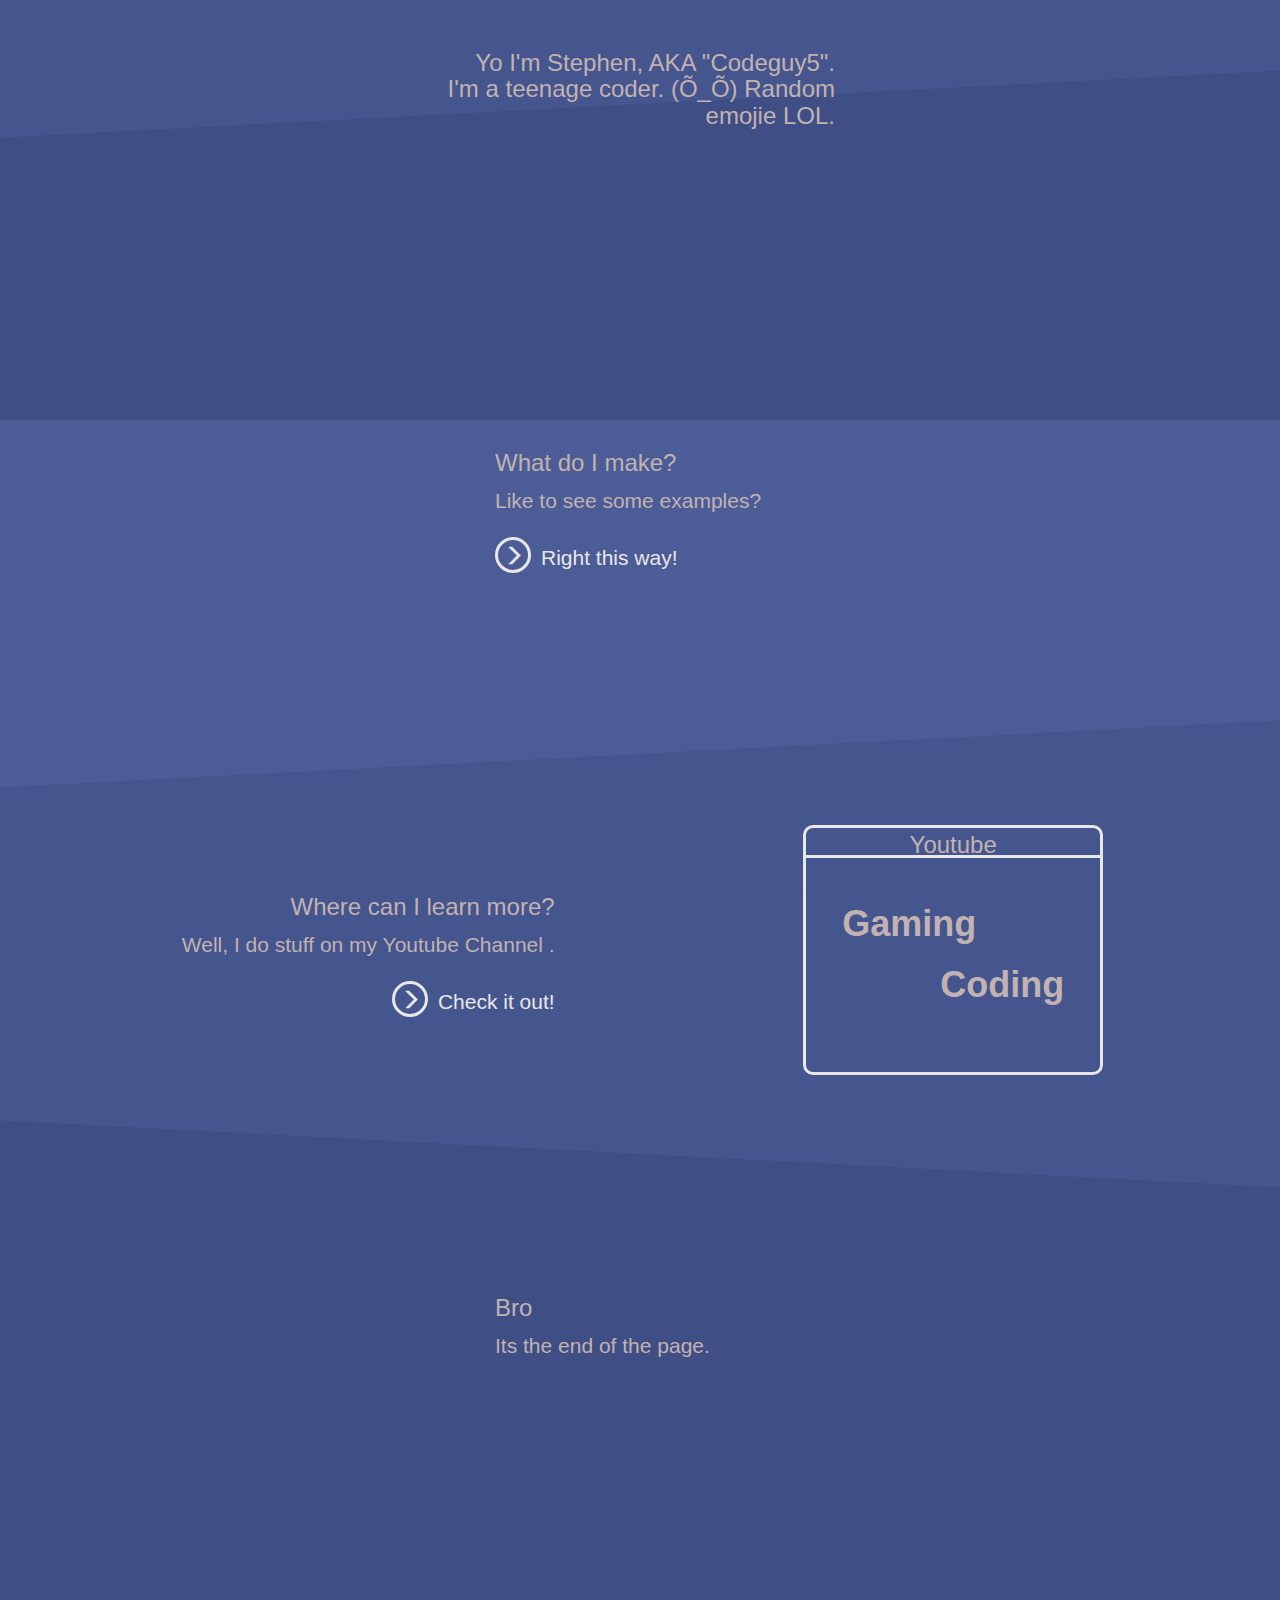
==== index.html @ 6d9cc168 "initial" ====
<!doctype html>
<html class="no-js" lang="">
    <head>
        <meta charset="utf-8">
        <meta http-equiv="x-ua-compatible" content="ie=edge">
        <title>Home</title>
        <meta name="description" content="">
        <meta name="viewport" content="width=device-width, initial-scale=1">

        
<link rel="apple-touch-icon" sizes="60x60" href="/apple-icon-60x60.png">

<link rel="icon" type="image/png" sizes="192x192"  href="/android-icon-192x192.png">

 <link rel="icon" type="image/png" sizes="96x96" href="favicon.ico">
        
<link rel="manifest" href="/manifest.json">
<meta name="msapplication-TileColor" content="#ffffff">
<meta name="msapplication-TileImage" content="/ms-icon-144x144.png">
<meta name="theme-color" content="#ffffff">
        <!-- Place favicon.ico in the root directory -->

        <link rel="stylesheet" href="css/normalize.css">
        <!-- Latest compiled and minified CSS -->
<link rel="stylesheet" href="https://maxcdn.bootstrapcdn.com/bootstrap/3.3.7/css/bootstrap.min.css" integrity="sha384-BVYiiSIFeK1dGmJRAkycuHAHRg32OmUcww7on3RYdg4Va+PmSTsz/K68vbdEjh4u" crossorigin="anonymous">

<!-- Optional theme -->
<link rel="stylesheet" href="https://maxcdn.bootstrapcdn.com/bootstrap/3.3.7/css/bootstrap-theme.min.css" integrity="sha384-rHyoN1iRsVXV4nD0JutlnGaslCJuC7uwjduW9SVrLvRYooPp2bWYgmgJQIXwl/Sp" crossorigin="anonymous">

<!-- Latest compiled and minified JavaScript -->
<script src="https://maxcdn.bootstrapcdn.com/bootstrap/3.3.7/js/bootstrap.min.js" integrity="sha384-Tc5IQib027qvyjSMfHjOMaLkfuWVxZxUPnCJA7l2mCWNIpG9mGCD8wGNIcPD7Txa" crossorigin="anonymous"></script>
        <link rel="stylesheet" href="css/main.css">
        <script src="js/vendor/modernizr-2.8.3.min.js"></script>
    </head>
    <body>
       <img src="">
        <section class="banner">
  <div class="content">
    <div class="content-text">
      <h3> Yo I'm Stephen, AKA "Codeguy5".
        I'm a teenage coder. (Õ_Õ)
        Random emojie LOL.
      </h3>
    </div>
  </div>
</section>

<section class="top-section">
  <div class="content">
    <div class="content-text-even">
      <h3>What do I make?</h3>
      <p class="lead">Like to see some examples?</p>
      <p><a href="/portfolio" class="link-to lead"><span class="glyphicon glyphicon-menu-right"></span>Right this way!</a></p>
    </div>
  </div>
</section>

<section class="middle-section">
  <div class="content">
    <div class="content-text">
      <h3>Where can I learn more?</h3>
      <p class="lead">Well, I do stuff on my Youtube Channel .</p>
      <p><a href="https://www.youtube.com/channel/UCOSIS7ORRe0_ptjIEcWzT0A" class="link-to lead"><span class="glyphicon glyphicon-menu-right"></span>Check it out!</a></p>
    </div>
    <div class="blog-mock">
      <p>Gaming</p>
      <p>Coding</p>
    </div>
  </div>
</section>

<section class="bottom-section">
  <div class="content">
    <div class="content-text-even" style="padding-top:50px;">
      <h3>Bro</h3>
      <p class="lead">Its the end of the page.</p>
    </div>
  </div>
</section>

        <script src="https://ajax.googleapis.com/ajax/libs/jquery/1.11.3/jquery.min.js"></script>
        <script>window.jQuery || document.write('<script src="js/vendor/jquery-1.11.3.min.js"><\/script>')</script>
        <script src="js/plugins.js"></script>
        <script src="js/main.js"></script>

        <!-- Google Analytics: change UA-XXXXX-X to be your site's ID. -->
        <script>
            (function(b,o,i,l,e,r){b.GoogleAnalyticsObject=l;b[l]||(b[l]=
            function(){(b[l].q=b[l].q||[]).push(arguments)});b[l].l=+new Date;
            e=o.createElement(i);r=o.getElementsByTagName(i)[0];
            e.src='https://www.google-analytics.com/analytics.js';
            r.parentNode.insertBefore(e,r)}(window,document,'script','ga'));
            ga('create','UA-XXXXX-X','auto');ga('send','pageview');
        </script>
    </body>
</html>
---- css/main.css ----
/*! HTML5 Boilerplate v5.2.0 | MIT License | https://html5boilerplate.com/ */

/*
 * What follows is the result of much research on cross-browser styling.
 * Credit left inline and big thanks to Nicolas Gallagher, Jonathan Neal,
 * Kroc Camen, and the H5BP dev community and team.
 */

/* ==========================================================================
   Base styles: opinionated defaults
   ========================================================================== */

html {
    color: #222;
    font-size: 1em;
    line-height: 1.4;
}

/*
 * Remove text-shadow in selection highlight:
 * https://twitter.com/miketaylr/status/12228805301
 *
 * These selection rule sets have to be separate.
 * Customize the background color to match your design.
 */

::-moz-selection {
    background: #b3d4fc;
    text-shadow: none;
}

::selection {
    background: #b3d4fc;
    text-shadow: none;
}

/*
 * A better looking default horizontal rule
 */

hr {
    display: block;
    height: 1px;
    border: 0;
    border-top: 1px solid #ccc;
    margin: 1em 0;
    padding: 0;
}

/*
 * Remove the gap between audio, canvas, iframes,
 * images, videos and the bottom of their containers:
 * https://github.com/h5bp/html5-boilerplate/issues/440
 */

audio,
canvas,
iframe,
img,
svg,
video {
    vertical-align: middle;
}

/*
 * Remove default fieldset styles.
 */

fieldset {
    border: 0;
    margin: 0;
    padding: 0;
}

/*
 * Allow only vertical resizing of textareas.
 */

textarea {
    resize: vertical;
}

/* ==========================================================================
   Browser Upgrade Prompt
   ========================================================================== */

.browserupgrade {
    margin: 0.2em 0;
    background: #ccc;
    color: #000;
    padding: 0.2em 0;
}

/* ==========================================================================
   Author's custom styles
 
   ========================================================================== */
body {
    overflow-x: hidden;
overflow-x: 90%;
}   
.banner,
.top-section,
.middle-section,
.bottom-section {
    width: 100%;
    min-height: 400px;
    padding: 50px;
    color: #C2B2B2;
    position: relative;
    z-index: 2;
}

.banner {
    background-color: #3F4E85;
   
}

.top-section {
    background-color: #4C5C96;
}

.middle-section {
    background-color: #45558D;
}

.bottom-section {
    background: #3F4E85;
}

.footer-background {
    width: 100%;
    min-height: 250px;
    color: #e7e7e7;
    position: relative;
    z-index: 2;
    background-color: #454A57;
}

.banner:before {
    content: '';
    position: absolute;
    top: -100px;
    right: -10px;
    width: 110%;
    height: 150px;
    background: #45558D;
    display: block;
    transform-origin: right center;
    transform: rotate(-3deg);
    z-index: 2;
}

.top-section:before {
    content: '';
    position: absolute;
    top: -100px;
    left: -10px;
    width: 110%;
    height: 150px;
    background-image:img/download.jpg;
    display: block;
    transform-origin: left center;
    transform: rotate(3deg);
    z-index: 6;
}

.middle-section:before {
    content: '';
    position: absolute;
    top: -100px;
    right: -10px;
    width: 110%;
    height: 150px;
    background: #45558D;
    display: block;
    transform-origin: right center;
    transform: rotate(-3deg);
    z-index: 6;
}

.bottom-section:before {
    content: '';
    position: absolute;
    top: -100px;
    left: -10px;
    width: 110%;
    height: 150px;
    background: #3F4E85;
    display: block;
    transform-origin: left center;
    transform: rotate(3deg);
    z-index: 6;
}

.footer-background:before {
    content: '';
    position: absolute;
    top: -100px;
    right: -10px;
    width: 110%;
    height: 150px;
    background: #454A57;
    display: block;
    transform-origin: right center;
    transform: rotate(-3deg);
}

.content {
    width: 100%;
    margin: auto;
    padding: 5px;
    position: relative;
    top: -50px;
    z-index: 20;
    display: flex;
    justify-content: space-around;
    align-items: center;
    flex-wrap: wrap;
}


.bio-pic {
    width: 250px;
    height: 250px;
    border-radius: 100%;
    position: relative;
}

.portfolio-image {
    width: 300px;
    height: 300px;
    position: relative;
    background: #FFF;
    border-radius: 20px;
    overflow: hidden;
}

.pack-admin-portfolio {
    width: 300px;
    position: relative;
}

.transparent-background {
    background: transparent;
}

.scout-background-color {
    background-color: #0E374B;
}

.gol-image {
    max-width: 300px;
    border-radius: 15px;
    border: 3px solid #333;
}

.content-text {
    max-width: 400px;
    min-width: 300px;
    text-align: right;
    padding: 5px;
}

.content-text-even {
    max-width: 400px;
    min-width: 300px;
    text-align: left;
    padding: 5px;
}

.social-icons {
    min-width: 300px;
    text-align: center;
}

.link-to .glyphicon-menu-right {
    border-radius: 100%;
    border: 3px solid #e7e7e7;
    width: 36px;
    height: 36px;
    padding: 5px;
    margin-right: 10px;
}

.link-to {
    color: #e7e7e7;
}

.portfolio-mock,
.blog-mock,
.codepen-mock {
    width: 300px;
    height: 250px;
    border: 3px solid #e7e7e7;
    border-radius: 10px;
    position: relative;
    padding-top: 70px;
    padding-left: 36px;
    padding-right: 36px;
}

.portfolio-mock:before {
    content: 'Portfolio';
    top: 0;
    left: 0;
    position: absolute;
    width: 100%;
    height: 30px;
    border-bottom: 3px solid #e7e7e7;
    font-size: 24px;
    text-align: center;
}

.portfolio-mock p,
.blog-mock p,
.codepen-mock p {
    font-size: 36px;
    font-weight: bold;
}

.portfolio-mock p:last-of-type,
.blog-mock p:last-of-type,
.codepen-mock p:last-of-type {
    text-align: right;
}

.blog-mock:before {
    content: 'Youtube';
    top: 0;
    left: 0;
    position: absolute;
    width: 100%;
    height: 30px;
    border-bottom: 3px solid #e7e7e7;
    font-size: 24px;
    text-align: center;
}

.codepen-mock:before {
    content: 'Codepen';
    top: 0;
    left: 0;
    position: absolute;
    width: 100%;
    height: 30px;
    border-bottom: 3px solid #e7e7e7;
    font-size: 24px;
    text-align: center;
}

.social-icons a {
    font-size: 54px;
    margin-right: 8px;
    color: #e7e7e7;
}

















/* ==========================================================================
   Helper classes
   ========================================================================== */

/*
 * Hide visually and from screen readers:
 */

.hidden {
    display: none !important;
}

/*
 * Hide only visually, but have it available for screen readers:
 * http://snook.ca/archives/html_and_css/hiding-content-for-accessibility
 */

.visuallyhidden {
    border: 0;
    clip: rect(0 0 0 0);
    height: 1px;
    margin: -1px;
    overflow: hidden;
    padding: 0;
    position: absolute;
    width: 1px;
}

/*
 * Extends the .visuallyhidden class to allow the element
 * to be focusable when navigated to via the keyboard:
 * https://www.drupal.org/node/897638
 */

.visuallyhidden.focusable:active,
.visuallyhidden.focusable:focus {
    clip: auto;
    height: auto;
    margin: 0;
    overflow: visible;
    position: static;
    width: auto;
}

/*
 * Hide visually and from screen readers, but maintain layout
 */

.invisible {
    visibility: hidden;
}

/*
 * Clearfix: contain floats
 *
 * For modern browsers
 * 1. The space content is one way to avoid an Opera bug when the
 *    `contenteditable` attribute is included anywhere else in the document.
 *    Otherwise it causes space to appear at the top and bottom of elements
 *    that receive the `clearfix` class.
 * 2. The use of `table` rather than `block` is only necessary if using
 *    `:before` to contain the top-margins of child elements.
 */

.clearfix:before,
.clearfix:after {
    content: " "; /* 1 */
    display: table; /* 2 */
}

.clearfix:after {
    clear: both;
}

/* ==========================================================================
   EXAMPLE Media Queries for Responsive Design.
   These examples override the primary ('mobile first') styles.
   Modify as content requires.
   ========================================================================== */

@media only screen and (min-width: 35em) {
    /* Style adjustments for viewports that meet the condition */
}

@media print,
       (-webkit-min-device-pixel-ratio: 1.25),
       (min-resolution: 1.25dppx),
       (min-resolution: 120dpi) {
    /* Style adjustments for high resolution devices */
}

/* ==========================================================================
   Print styles.
   Inlined to avoid the additional HTTP request:
   http://www.phpied.com/delay-loading-your-print-css/
   ========================================================================== */

@media print {
    *,
    *:before,
    *:after {
        background: transparent !important;
        color: #000 !important; /* Black prints faster:
                                   http://www.sanbeiji.com/archives/953 */
        box-shadow: none !important;
        text-shadow: none !important;
    }

    a,
    a:visited {
        text-decoration: underline;
    }

    a[href]:after {
        content: " (" attr(href) ")";
    }

    abbr[title]:after {
        content: " (" attr(title) ")";
    }

    /*
     * Don't show links that are fragment identifiers,
     * or use the `javascript:` pseudo protocol
     */

    a[href^="#"]:after,
    a[href^="javascript:"]:after {
        content: "";
    }

    pre,
    blockquote {
        border: 1px solid #999;
        page-break-inside: avoid;
    }

    /*
     * Printing Tables:
     * http://css-discuss.incutio.com/wiki/Printing_Tables
     */

    thead {
        display: table-header-group;
    }

    tr,
    img {
        page-break-inside: avoid;
    }

    img {
        max-width: 100% !important;
    }

    p,
    h2,
    h3 {
        orphans: 3;
        widows: 3;
    }

    h2,
    h3 {
        page-break-after: avoid;
    }
}
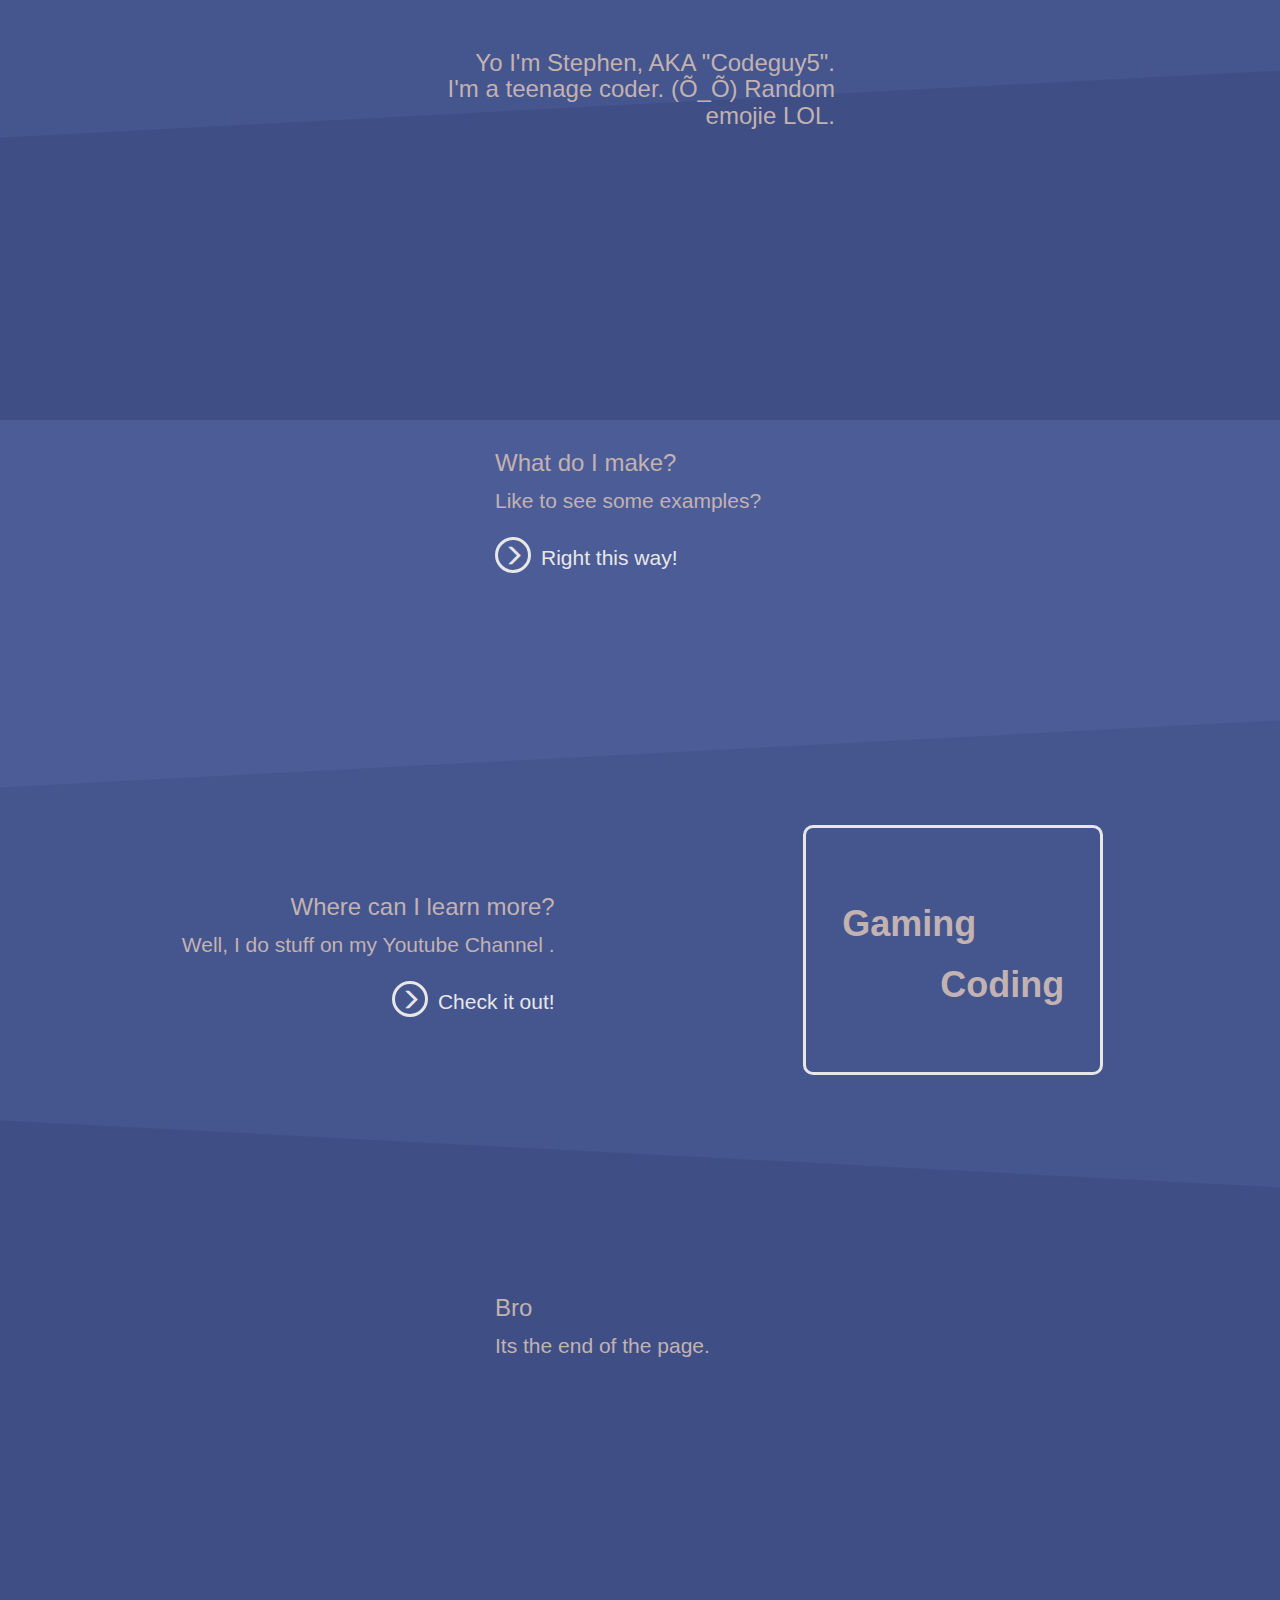
==== commit 356b0086: "a lot" ====
--- a/index.html
+++ b/index.html
@@ -50,7 +50,7 @@
     <div class="content-text-even">
       <h3>What do I make?</h3>
       <p class="lead">Like to see some examples?</p>
-      <p><a href="/portfolio" class="link-to lead"><span class="glyphicon glyphicon-menu-right"></span>Right this way!</a></p>
+      <p><a href="portfolio.html" class="link-to lead"><span class="glyphicon glyphicon-menu-right"></span>Right this way!</a></p>
     </div>
   </div>
 </section>
--- a/css/main.css
+++ b/css/main.css
@@ -286,7 +286,7 @@
 .link-to {
     color: #e7e7e7;
 }
-
+.frog-mock,
 .portfolio-mock,
 .blog-mock,
 .codepen-mock {
@@ -311,22 +311,23 @@
     font-size: 24px;
     text-align: center;
 }
-
+.frog-mock p,
 .portfolio-mock p,
 .blog-mock p,
 .codepen-mock p {
     font-size: 36px;
     font-weight: bold;
 }
-
+.frog-mock p:last-of-type,
 .portfolio-mock p:last-of-type,
 .blog-mock p:last-of-type,
 .codepen-mock p:last-of-type {
     text-align: right;
 }
 
-.blog-mock:before {
-    content: 'Youtube';
+
+.frog-mock:before {
+    content: 'Cruddy Bird';
     top: 0;
     left: 0;
     position: absolute;
@@ -335,6 +336,17 @@
     border-bottom: 3px solid #e7e7e7;
     font-size: 24px;
     text-align: center;
+
+   .blog-mock:before {
+    content: 'Youtube';
+    top: 0;
+    left: 0;
+    position: absolute;
+    width: 100%;
+    height: 30px;
+    border-bottom: 3px solid #e7e7e7;
+    font-size: 24px;
+    text-align: center;
 }
 
 .codepen-mock:before {
@@ -354,6 +366,53 @@
     margin-right: 8px;
     color: #e7e7e7;
 }
+
+/* Style The Dropdown Button */
+.dropbtn {
+    background-color: #4CAF50;
+    color: white;
+    padding: 16px;
+    font-size: 16px;
+    border: none;
+    cursor: pointer;
+}
+
+/* The container <div> - needed to position the dropdown content */
+.dropdown {
+    position: relative;
+    display: inline-block;
+}
+
+/* Dropdown Content (Hidden by Default) */
+.dropdown-content {
+    display: none;
+    position: absolute;
+    background-color: #f9f9f9;
+    min-width: 160px;
+    box-shadow: 0px 8px 16px 0px rgba(0,0,0,0.2);
+}
+
+/* Links inside the dropdown */
+.dropdown-content a {
+    color: black;
+    padding: 12px 16px;
+    text-decoration: none;
+    display: block;
+}
+
+/* Change color of dropdown links on hover */
+.dropdown-content a:hover {background-color: #f1f1f1}
+
+/* Show the dropdown menu on hover */
+.dropdown:hover .dropdown-content {
+    display: block;
+}
+
+/* Change the background color of the dropdown button when the dropdown content is shown */
+.dropdown:hover .dropbtn {
+    background-color: #3e8e41;
+
+
 
 
 
